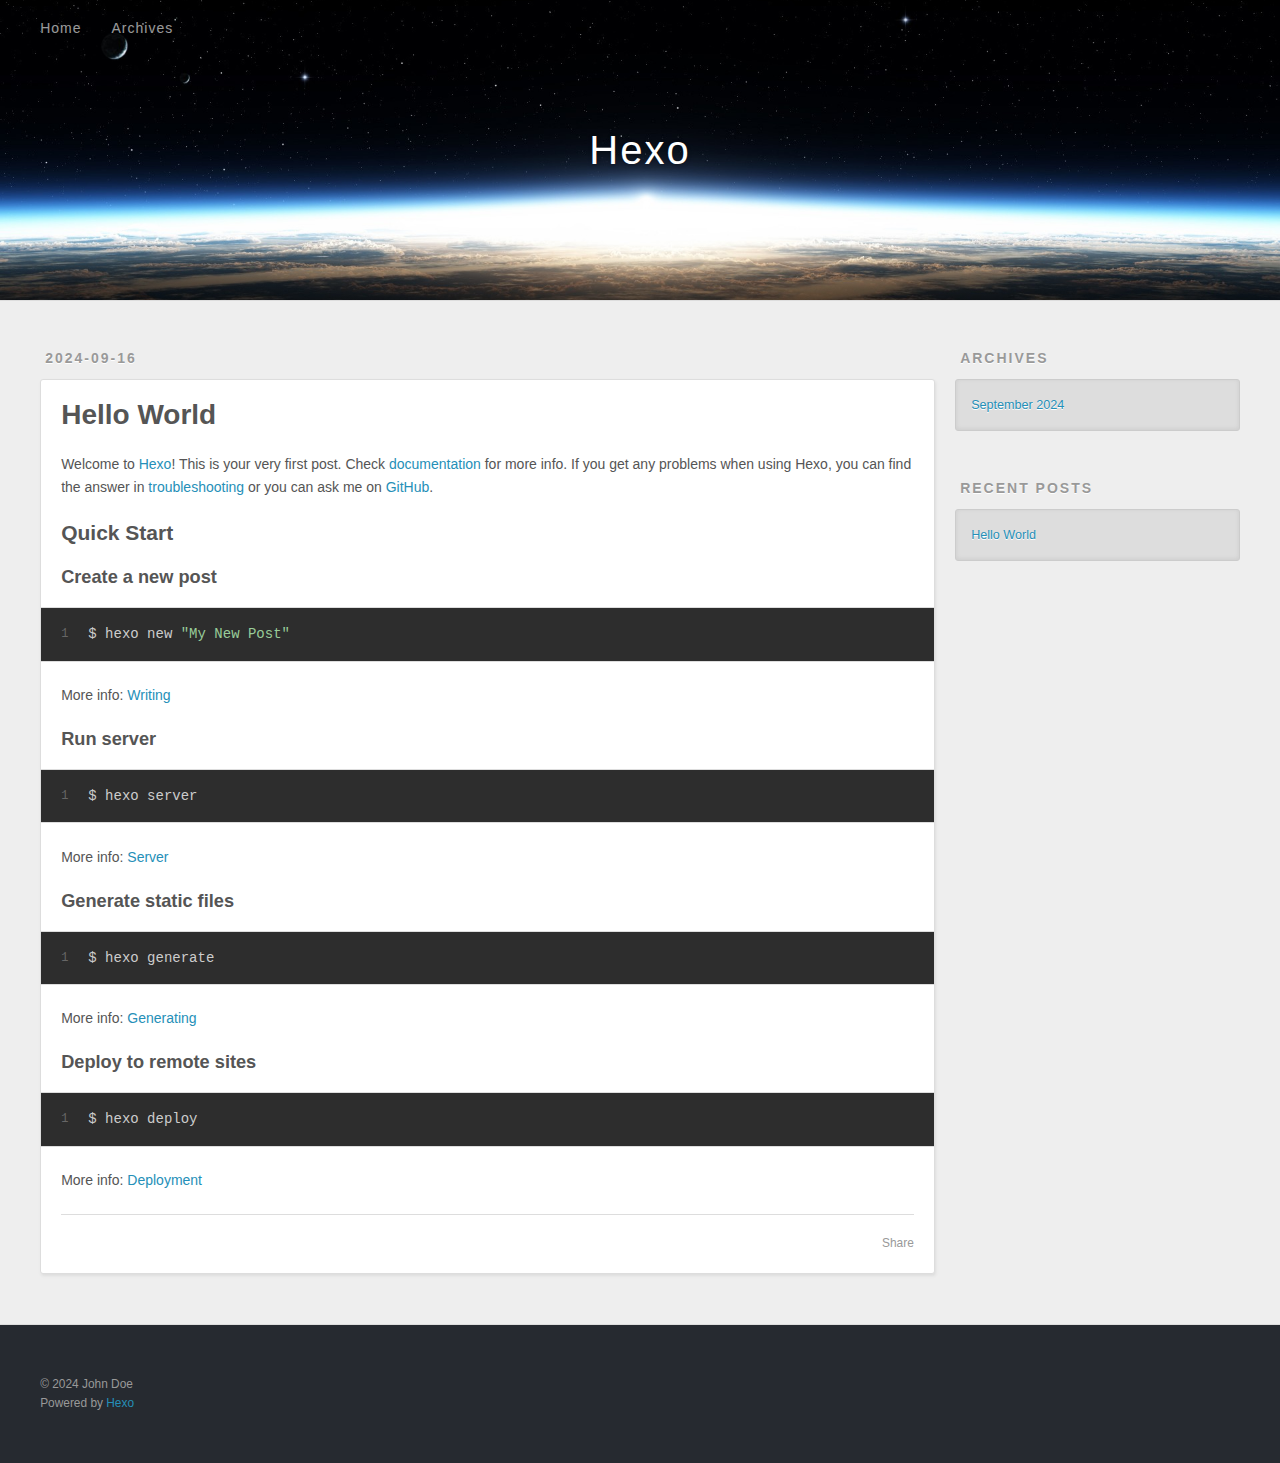
==== index.html @ b33cf5ff "Site updated: 2024-09-29 11:57:43" ====
<!DOCTYPE html>
<html>
<head>
  <meta charset="utf-8">
  
  
  <title>Hexo</title>
  <meta name="viewport" content="width=device-width, initial-scale=1, shrink-to-fit=no">
  <meta property="og:type" content="website">
<meta property="og:title" content="Hexo">
<meta property="og:url" content="http://example.com/index.html">
<meta property="og:site_name" content="Hexo">
<meta property="og:locale" content="en_US">
<meta property="article:author" content="John Doe">
<meta name="twitter:card" content="summary">
  
    <link rel="alternate" href="/atom.xml" title="Hexo" type="application/atom+xml">
  
  
    <link rel="shortcut icon" href="/favicon.png">
  
  
  
<link rel="stylesheet" href="/css/style.css">

  
    
<link rel="stylesheet" href="/fancybox/jquery.fancybox.min.css">

  
  
<meta name="generator" content="Hexo 7.3.0"></head>

<body>
  <div id="container">
    <div id="wrap">
      <header id="header">
  <div id="banner"></div>
  <div id="header-outer" class="outer">
    <div id="header-title" class="inner">
      <h1 id="logo-wrap">
        <a href="/" id="logo">Hexo</a>
      </h1>
      
    </div>
    <div id="header-inner" class="inner">
      <nav id="main-nav">
        <a id="main-nav-toggle" class="nav-icon"><span class="fa fa-bars"></span></a>
        
          <a class="main-nav-link" href="/">Home</a>
        
          <a class="main-nav-link" href="/archives">Archives</a>
        
      </nav>
      <nav id="sub-nav">
        
        
          <a class="nav-icon" href="/atom.xml" title="RSS Feed"><span class="fa fa-rss"></span></a>
        
        <a class="nav-icon nav-search-btn" title="Search"><span class="fa fa-search"></span></a>
      </nav>
      <div id="search-form-wrap">
        <form action="//google.com/search" method="get" accept-charset="UTF-8" class="search-form"><input type="search" name="q" class="search-form-input" placeholder="Search"><button type="submit" class="search-form-submit">&#xF002;</button><input type="hidden" name="sitesearch" value="http://example.com"></form>
      </div>
    </div>
  </div>
</header>

      <div class="outer">
        <section id="main">
  
    <article id="post-hello-world" class="h-entry article article-type-post" itemprop="blogPost" itemscope itemtype="https://schema.org/BlogPosting">
  <div class="article-meta">
    <a href="/2024/09/16/hello-world/" class="article-date">
  <time class="dt-published" datetime="2024-09-16T00:09:09.531Z" itemprop="datePublished">2024-09-16</time>
</a>
    
  </div>
  <div class="article-inner">
    
    
      <header class="article-header">
        
  
    <h1 itemprop="name">
      <a class="p-name article-title" href="/2024/09/16/hello-world/">Hello World</a>
    </h1>
  

      </header>
    
    <div class="e-content article-entry" itemprop="articleBody">
      
        <p>Welcome to <a target="_blank" rel="noopener" href="https://hexo.io/">Hexo</a>! This is your very first post. Check <a target="_blank" rel="noopener" href="https://hexo.io/docs/">documentation</a> for more info. If you get any problems when using Hexo, you can find the answer in <a target="_blank" rel="noopener" href="https://hexo.io/docs/troubleshooting.html">troubleshooting</a> or you can ask me on <a target="_blank" rel="noopener" href="https://github.com/hexojs/hexo/issues">GitHub</a>.</p>
<h2 id="Quick-Start"><a href="#Quick-Start" class="headerlink" title="Quick Start"></a>Quick Start</h2><h3 id="Create-a-new-post"><a href="#Create-a-new-post" class="headerlink" title="Create a new post"></a>Create a new post</h3><figure class="highlight bash"><table><tr><td class="gutter"><pre><span class="line">1</span><br></pre></td><td class="code"><pre><span class="line">$ hexo new <span class="string">&quot;My New Post&quot;</span></span><br></pre></td></tr></table></figure>

<p>More info: <a target="_blank" rel="noopener" href="https://hexo.io/docs/writing.html">Writing</a></p>
<h3 id="Run-server"><a href="#Run-server" class="headerlink" title="Run server"></a>Run server</h3><figure class="highlight bash"><table><tr><td class="gutter"><pre><span class="line">1</span><br></pre></td><td class="code"><pre><span class="line">$ hexo server</span><br></pre></td></tr></table></figure>

<p>More info: <a target="_blank" rel="noopener" href="https://hexo.io/docs/server.html">Server</a></p>
<h3 id="Generate-static-files"><a href="#Generate-static-files" class="headerlink" title="Generate static files"></a>Generate static files</h3><figure class="highlight bash"><table><tr><td class="gutter"><pre><span class="line">1</span><br></pre></td><td class="code"><pre><span class="line">$ hexo generate</span><br></pre></td></tr></table></figure>

<p>More info: <a target="_blank" rel="noopener" href="https://hexo.io/docs/generating.html">Generating</a></p>
<h3 id="Deploy-to-remote-sites"><a href="#Deploy-to-remote-sites" class="headerlink" title="Deploy to remote sites"></a>Deploy to remote sites</h3><figure class="highlight bash"><table><tr><td class="gutter"><pre><span class="line">1</span><br></pre></td><td class="code"><pre><span class="line">$ hexo deploy</span><br></pre></td></tr></table></figure>

<p>More info: <a target="_blank" rel="noopener" href="https://hexo.io/docs/one-command-deployment.html">Deployment</a></p>

      
    </div>
    <footer class="article-footer">
      <a data-url="http://example.com/2024/09/16/hello-world/" data-id="cm1n1f60j0000wnc9cmg656zf" data-title="Hello World" class="article-share-link"><span class="fa fa-share">Share</span></a>
      
      
      
    </footer>
  </div>
  
</article>



  


</section>
        
          <aside id="sidebar">
  
    

  
    

  
    
  
    
  <div class="widget-wrap">
    <h3 class="widget-title">Archives</h3>
    <div class="widget">
      <ul class="archive-list"><li class="archive-list-item"><a class="archive-list-link" href="/archives/2024/09/">September 2024</a></li></ul>
    </div>
  </div>


  
    
  <div class="widget-wrap">
    <h3 class="widget-title">Recent Posts</h3>
    <div class="widget">
      <ul>
        
          <li>
            <a href="/2024/09/16/hello-world/">Hello World</a>
          </li>
        
      </ul>
    </div>
  </div>

  
</aside>
        
      </div>
      <footer id="footer">
  
  <div class="outer">
    <div id="footer-info" class="inner">
      
      &copy; 2024 John Doe<br>
      Powered by <a href="https://hexo.io/" target="_blank">Hexo</a>
    </div>
  </div>
</footer>

    </div>
    <nav id="mobile-nav">
  
    <a href="/" class="mobile-nav-link">Home</a>
  
    <a href="/archives" class="mobile-nav-link">Archives</a>
  
</nav>
    


<script src="/js/jquery-3.6.4.min.js"></script>



  
<script src="/fancybox/jquery.fancybox.min.js"></script>




<script src="/js/script.js"></script>





  </div>
</body>
</html>
---- css/style.css ----
body {
  width: 100%;
}
body:before,
body:after {
  content: "";
  display: table;
}
body:after {
  clear: both;
}
html,
body,
div,
span,
applet,
object,
iframe,
h1,
h2,
h3,
h4,
h5,
h6,
p,
blockquote,
pre,
a,
abbr,
acronym,
address,
big,
cite,
code,
del,
dfn,
em,
img,
ins,
kbd,
q,
s,
samp,
small,
strike,
strong,
sub,
sup,
tt,
var,
dl,
dt,
dd,
ol,
ul,
li,
fieldset,
form,
label,
legend,
table,
caption,
tbody,
tfoot,
thead,
tr,
th,
td {
  margin: 0;
  padding: 0;
  border: 0;
  outline: 0;
  font-weight: inherit;
  font-style: inherit;
  font-family: inherit;
  font-size: 100%;
  vertical-align: baseline;
}
body {
  line-height: 1;
  color: #000;
  background: #fff;
}
ol,
ul {
  list-style: none;
}
table {
  border-collapse: separate;
  border-spacing: 0;
  vertical-align: middle;
}
caption,
th,
td {
  text-align: left;
  font-weight: normal;
  vertical-align: middle;
}
a img {
  border: none;
}
input,
button {
  margin: 0;
  padding: 0;
}
input::-moz-focus-inner,
button::-moz-focus-inner {
  border: 0;
  padding: 0;
}
html,
body,
#container {
  height: 100%;
}
body {
  background: #eee;
  font: 14px -apple-system, BlinkMacSystemFont, "Segoe UI", "Roboto", "Oxygen", "Ubuntu", "Cantarell", "Fira Sans", "Droid Sans", "Helvetica Neue", sans-serif;
  -webkit-text-size-adjust: 100%;
}
.outer {
  max-width: 1220px;
  margin: 0 auto;
  padding: 0 20px;
}
.outer:before,
.outer:after {
  content: "";
  display: table;
}
.outer:after {
  clear: both;
}
.inner {
  display: inline;
  float: left;
  width: 98.33333333333333%;
  margin: 0 0.833333333333333%;
}
.left,
.alignleft {
  float: left;
}
.right,
.alignright {
  float: right;
}
.clear {
  clear: both;
}
#container {
  position: relative;
}
.mobile-nav-on {
  overflow: hidden;
}
#wrap {
  height: 100%;
  width: 100%;
  position: absolute;
  top: 0;
  left: 0;
  -webkit-transition: 0.2s ease-out;
  -moz-transition: 0.2s ease-out;
  -ms-transition: 0.2s ease-out;
  transition: 0.2s ease-out;
  z-index: 1;
  background: #eee;
}
.mobile-nav-on #wrap {
  left: 280px;
}
@media screen and (min-width: 768px) {
  #main {
    display: inline;
    float: left;
    width: 73.33333333333333%;
    margin: 0 0.833333333333333%;
  }
}
.article-date,
.article-category-link,
.archive-year,
.widget-title {
  text-decoration: none;
  text-transform: uppercase;
  letter-spacing: 2px;
  color: #999;
  margin-bottom: 1em;
  margin-left: 5px;
  line-height: 1em;
  text-shadow: 0 1px #fff;
  font-weight: bold;
}
.article-inner,
.archive-article-inner {
  background: #fff;
  -webkit-box-shadow: 1px 2px 3px #ddd;
  box-shadow: 1px 2px 3px #ddd;
  border: 1px solid #ddd;
  border-radius: 3px;
}
.article-entry h1,
.widget h1 {
  font-size: 2em;
}
.article-entry h2,
.widget h2 {
  font-size: 1.5em;
}
.article-entry h3,
.widget h3 {
  font-size: 1.3em;
}
.article-entry h4,
.widget h4 {
  font-size: 1.2em;
}
.article-entry h5,
.widget h5 {
  font-size: 1em;
}
.article-entry h6,
.widget h6 {
  font-size: 1em;
  color: #999;
}
.article-entry hr,
.widget hr {
  border: 1px dashed #ddd;
}
.article-entry strong,
.widget strong {
  font-weight: bold;
}
.article-entry em,
.widget em,
.article-entry cite,
.widget cite {
  font-style: italic;
}
.article-entry sup,
.widget sup,
.article-entry sub,
.widget sub {
  font-size: 0.75em;
  line-height: 0;
  position: relative;
  vertical-align: baseline;
}
.article-entry sup,
.widget sup {
  top: -0.5em;
}
.article-entry sub,
.widget sub {
  bottom: -0.2em;
}
.article-entry small,
.widget small {
  font-size: 0.85em;
}
.article-entry acronym,
.widget acronym,
.article-entry abbr,
.widget abbr {
  border-bottom: 1px dotted;
}
.article-entry ul,
.widget ul,
.article-entry ol,
.widget ol,
.article-entry dl,
.widget dl {
  margin: 0 20px;
  line-height: 1.6em;
}
.article-entry ul ul,
.widget ul ul,
.article-entry ol ul,
.widget ol ul,
.article-entry ul ol,
.widget ul ol,
.article-entry ol ol,
.widget ol ol {
  margin-top: 0;
  margin-bottom: 0;
}
.article-entry ul,
.widget ul {
  list-style: disc;
}
.article-entry ol,
.widget ol {
  list-style: decimal;
}
.article-entry dt,
.widget dt {
  font-weight: bold;
}
#header {
  height: 300px;
  position: relative;
  border-bottom: 1px solid #ddd;
}
#header:before,
#header:after {
  content: "";
  position: absolute;
  left: 0;
  right: 0;
  height: 40px;
}
#header:before {
  top: 0;
  background: -webkit-linear-gradient(rgba(0,0,0,0.2), transparent);
  background: -moz-linear-gradient(rgba(0,0,0,0.2), transparent);
  background: -ms-linear-gradient(rgba(0,0,0,0.2), transparent);
  background: linear-gradient(rgba(0,0,0,0.2), transparent);
}
#header:after {
  bottom: 0;
  background: -webkit-linear-gradient(transparent, rgba(0,0,0,0.2));
  background: -moz-linear-gradient(transparent, rgba(0,0,0,0.2));
  background: -ms-linear-gradient(transparent, rgba(0,0,0,0.2));
  background: linear-gradient(transparent, rgba(0,0,0,0.2));
}
#header-outer {
  height: 100%;
  position: relative;
}
#header-inner {
  position: relative;
  overflow: hidden;
}
#banner {
  position: absolute;
  top: 0;
  left: 0;
  width: 100%;
  height: 100%;
  background: url("images/banner.jpg") center #000;
  background-size: cover;
  z-index: -1;
}
#header-title {
  text-align: center;
  height: 40px;
  position: absolute;
  top: 50%;
  left: 0;
  margin-top: -20px;
}
#logo,
#subtitle {
  text-decoration: none;
  color: #fff;
  font-weight: 300;
  text-shadow: 0 1px 4px rgba(0,0,0,0.3);
}
#logo {
  font-size: 40px;
  line-height: 40px;
  letter-spacing: 2px;
}
#subtitle {
  font-size: 16px;
  line-height: 16px;
  letter-spacing: 1px;
}
#subtitle-wrap {
  margin-top: 16px;
}
#main-nav {
  float: left;
  margin-left: -15px;
}
.nav-icon,
.main-nav-link {
  float: left;
  color: #fff;
  opacity: 0.6;
  text-decoration: none;
  text-shadow: 0 1px rgba(0,0,0,0.2);
  -webkit-transition: opacity 0.2s;
  -moz-transition: opacity 0.2s;
  -ms-transition: opacity 0.2s;
  transition: opacity 0.2s;
  display: block;
  padding: 20px 15px;
}
.nav-icon:hover,
.main-nav-link:hover {
  opacity: 1;
}
.nav-icon {
  text-align: center;
  font-size: 14px;
  width: 14px;
  height: 14px;
  padding: 20px 15px;
  position: relative;
  cursor: pointer;
}
.main-nav-link {
  font-weight: 300;
  letter-spacing: 1px;
}
@media screen and (max-width: 479px) {
  .main-nav-link {
    display: none;
  }
}
#main-nav-toggle {
  display: none;
}
@media screen and (max-width: 479px) {
  #main-nav-toggle {
    display: block;
  }
}
#sub-nav {
  float: right;
  margin-right: -15px;
}
#search-form-wrap {
  position: absolute;
  top: 15px;
  width: 150px;
  height: 30px;
  right: -150px;
  opacity: 0;
  -webkit-transition: 0.2s ease-out;
  -moz-transition: 0.2s ease-out;
  -ms-transition: 0.2s ease-out;
  transition: 0.2s ease-out;
}
#search-form-wrap.on {
  opacity: 1;
  right: 0;
}
@media screen and (max-width: 479px) {
  #search-form-wrap {
    width: 100%;
    right: -100%;
  }
}
.search-form {
  position: absolute;
  top: 0;
  left: 0;
  right: 0;
  background: #fff;
  padding: 5px 15px;
  border-radius: 15px;
  -webkit-box-shadow: 0 0 10px rgba(0,0,0,0.3);
  box-shadow: 0 0 10px rgba(0,0,0,0.3);
}
.search-form-input {
  border: none;
  background: none;
  color: #555;
  width: 100%;
  font: 13px -apple-system, BlinkMacSystemFont, "Segoe UI", "Roboto", "Oxygen", "Ubuntu", "Cantarell", "Fira Sans", "Droid Sans", "Helvetica Neue", sans-serif;
  outline: none;
}
.search-form-input::-webkit-search-results-decoration,
.search-form-input::-webkit-search-cancel-button {
  -webkit-appearance: none;
}
.search-form-submit {
  position: absolute;
  top: 50%;
  right: 10px;
  margin-top: -7px;
  font: 13px ForkAwesome;
  border: none;
  background: none;
  color: #bbb;
  cursor: pointer;
}
.search-form-submit:hover,
.search-form-submit:focus {
  color: #777;
}
.article {
  margin: 50px 0;
}
.article-inner {
  overflow: hidden;
}
.article-meta:before,
.article-meta:after {
  content: "";
  display: table;
}
.article-meta:after {
  clear: both;
}
.article-date {
  float: left;
}
.article-category {
  float: left;
  line-height: 1em;
  color: #ccc;
  text-shadow: 0 1px #fff;
  margin-left: 8px;
}
.article-category:before {
  content: "\2022";
}
.article-category-link {
  margin: 0 12px 1em;
}
.article-header {
  padding: 20px 20px 0;
}
.article-title {
  text-decoration: none;
  font-size: 2em;
  font-weight: bold;
  color: #555;
  line-height: 1.1em;
  -webkit-transition: color 0.2s;
  -moz-transition: color 0.2s;
  -ms-transition: color 0.2s;
  transition: color 0.2s;
}
a.article-title:hover {
  color: #258fb8;
}
.article-entry {
  color: #555;
  padding: 0 20px;
}
.article-entry:before,
.article-entry:after {
  content: "";
  display: table;
}
.article-entry:after {
  clear: both;
}
.article-entry p,
.article-entry table {
  line-height: 1.6em;
  margin: 1.6em 0;
}
.article-entry h1,
.article-entry h2,
.article-entry h3,
.article-entry h4,
.article-entry h5,
.article-entry h6 {
  font-weight: bold;
}
.article-entry h1,
.article-entry h2,
.article-entry h3,
.article-entry h4,
.article-entry h5,
.article-entry h6 {
  line-height: 1.1em;
  margin: 1.1em 0;
}
.article-entry a {
  color: #258fb8;
  text-decoration: none;
}
.article-entry a:hover {
  text-decoration: underline;
}
.article-entry ul,
.article-entry ol,
.article-entry dl {
  margin-top: 1.6em;
  margin-bottom: 1.6em;
}
.article-entry img,
.article-entry video {
  max-width: 100%;
  height: auto;
  display: block;
  margin: auto;
}
.article-entry iframe {
  border: none;
}
.article-entry table {
  width: 100%;
  border-collapse: collapse;
  border-spacing: 0;
}
.article-entry th {
  font-weight: bold;
  border-bottom: 3px solid #ddd;
  padding-bottom: 0.5em;
}
.article-entry td {
  border-bottom: 1px solid #ddd;
  padding: 10px 0;
}
.article-entry blockquote {
  font-family: Georgia, "Times New Roman", serif;
  margin: 1.6em 20px;
  text-align: center;
}
.article-entry blockquote footer {
  font-size: 14px;
  margin: 1.6em 0;
  font-family: -apple-system, BlinkMacSystemFont, "Segoe UI", "Roboto", "Oxygen", "Ubuntu", "Cantarell", "Fira Sans", "Droid Sans", "Helvetica Neue", sans-serif;
}
.article-entry blockquote footer cite:before {
  content: "—";
  padding: 0 0.5em;
}
.article-entry .pullquote {
  text-align: left;
  width: 45%;
  margin: 0;
}
.article-entry .pullquote.left {
  margin-left: 0.5em;
  margin-right: 1em;
}
.article-entry .pullquote.right {
  margin-right: 0.5em;
  margin-left: 1em;
}
.article-entry .caption {
  color: #999;
  display: block;
  font-size: 0.9em;
  margin-top: 0.5em;
  position: relative;
  text-align: center;
}
.article-entry .video-container {
  position: relative;
  padding-top: 56.25%;
  height: 0;
  overflow: hidden;
}
.article-entry .video-container iframe,
.article-entry .video-container object,
.article-entry .video-container embed {
  position: absolute;
  top: 0;
  left: 0;
  width: 100%;
  height: 100%;
  margin-top: 0;
}
.article-more-link a {
  display: inline-block;
  line-height: 1em;
  padding: 6px 15px;
  border-radius: 15px;
  background: #eee;
  color: #999;
  text-shadow: 0 1px #fff;
  text-decoration: none;
}
.article-more-link a:hover {
  background: #258fb8;
  color: #fff;
  text-decoration: none;
  text-shadow: 0 1px #1e7293;
}
.article-footer {
  font-size: 0.85em;
  line-height: 1.6em;
  border-top: 1px solid #ddd;
  padding-top: 1.6em;
  margin: 0 20px 20px;
}
.article-footer:before,
.article-footer:after {
  content: "";
  display: table;
}
.article-footer:after {
  clear: both;
}
.article-footer a {
  color: #999;
  text-decoration: none;
}
.article-footer a:hover {
  color: #555;
}
.article-tag-list-item {
  float: left;
  margin-right: 10px;
}
.article-tag-list-link:before {
  content: "#";
}
.article-comment-link {
  float: right;
}
.article-comment-link:before {
  padding-right: 8px;
}
.article-share-link {
  cursor: pointer;
  float: right;
  margin-left: 20px;
}
.article-share-link:before {
  padding-right: 6px;
}
#article-nav {
  position: relative;
}
#article-nav:before,
#article-nav:after {
  content: "";
  display: table;
}
#article-nav:after {
  clear: both;
}
@media screen and (min-width: 768px) {
  #article-nav {
    margin: 50px 0;
  }
  #article-nav:before {
    width: 8px;
    height: 8px;
    position: absolute;
    top: 50%;
    left: 50%;
    margin-top: -4px;
    margin-left: -4px;
    content: "";
    border-radius: 50%;
    background: #ddd;
    -webkit-box-shadow: 0 1px 2px #fff;
    box-shadow: 0 1px 2px #fff;
  }
}
.article-nav-link-wrap {
  text-decoration: none;
  text-shadow: 0 1px #fff;
  color: #999;
  -webkit-box-sizing: border-box;
  -moz-box-sizing: border-box;
  box-sizing: border-box;
  margin-top: 50px;
  text-align: center;
  display: block;
}
.article-nav-link-wrap:hover {
  color: #555;
}
@media screen and (min-width: 768px) {
  .article-nav-link-wrap {
    width: 50%;
    margin-top: 0;
  }
}
@media screen and (min-width: 768px) {
  #article-nav-newer {
    float: left;
    text-align: right;
    padding-right: 20px;
  }
}
@media screen and (min-width: 768px) {
  #article-nav-older {
    float: right;
    text-align: left;
    padding-left: 20px;
  }
}
.article-nav-caption {
  text-transform: uppercase;
  letter-spacing: 2px;
  color: #ddd;
  line-height: 1em;
  font-weight: bold;
}
#article-nav-newer .article-nav-caption {
  margin-right: -2px;
}
.article-nav-title {
  font-size: 0.85em;
  line-height: 1.6em;
  margin-top: 0.5em;
}
.article-share-box {
  position: absolute;
  display: none;
  background: #fff;
  -webkit-box-shadow: 1px 2px 10px rgba(0,0,0,0.2);
  box-shadow: 1px 2px 10px rgba(0,0,0,0.2);
  border-radius: 3px;
  margin-left: -145px;
  overflow: hidden;
  z-index: 1;
}
.article-share-box.on {
  display: block;
}
.article-share-input {
  width: 100%;
  background: none;
  -webkit-box-sizing: border-box;
  -moz-box-sizing: border-box;
  box-sizing: border-box;
  font: 14px -apple-system, BlinkMacSystemFont, "Segoe UI", "Roboto", "Oxygen", "Ubuntu", "Cantarell", "Fira Sans", "Droid Sans", "Helvetica Neue", sans-serif;
  padding: 0 15px;
  color: #555;
  outline: none;
  border: 1px solid #ddd;
  border-radius: 3px 3px 0 0;
  height: 36px;
  line-height: 36px;
}
.article-share-links {
  background: #eee;
}
.article-share-links:before,
.article-share-links:after {
  content: "";
  display: table;
}
.article-share-links:after {
  clear: both;
}
.article-share-twitter,
.article-share-facebook,
.article-share-pinterest,
.article-share-linkedin {
  width: 50px;
  height: 36px;
  display: block;
  float: left;
  position: relative;
  color: #999;
  text-shadow: 0 1px #fff;
}
.article-share-twitter:before,
.article-share-facebook:before,
.article-share-pinterest:before,
.article-share-linkedin:before {
  font-size: 20px;
  width: 20px;
  height: 20px;
  position: absolute;
  top: 50%;
  left: 50%;
  margin-top: -10px;
  margin-left: -10px;
  text-align: center;
}
.article-share-twitter:hover,
.article-share-facebook:hover,
.article-share-pinterest:hover,
.article-share-linkedin:hover {
  color: #fff;
}
.article-share-twitter:hover {
  background: #00aced;
  text-shadow: 0 1px #008abe;
}
.article-share-facebook:hover {
  background: #3b5998;
  text-shadow: 0 1px #2f477a;
}
.article-share-pinterest:hover {
  background: #cb2027;
  text-shadow: 0 1px #a21a1f;
}
.article-share-linkedin:hover {
  background: #0077b5;
  text-shadow: 0 1px #005f91;
}
.article-gallery {
  background: #000;
  position: relative;
}
.article-gallery-photos {
  position: relative;
  overflow: hidden;
}
.article-gallery-img {
  display: none;
  max-width: 100%;
}
.article-gallery-img:first-child {
  display: block;
}
.article-gallery-img.loaded {
  position: absolute;
  display: block;
}
.article-gallery-img img {
  display: block;
  max-width: 100%;
  margin: 0 auto;
}
#comments {
  background: #fff;
  -webkit-box-shadow: 1px 2px 3px #ddd;
  box-shadow: 1px 2px 3px #ddd;
  padding: 20px;
  border: 1px solid #ddd;
  border-radius: 3px;
  margin: 50px 0;
}
#comments a {
  color: #258fb8;
}
.archives-wrap {
  margin: 50px 0;
}
.archives:before,
.archives:after {
  content: "";
  display: table;
}
.archives:after {
  clear: both;
}
.archive-year-wrap {
  margin-bottom: 1em;
}
.archives {
  -webkit-column-gap: 10px;
  -moz-column-gap: 10px;
  column-gap: 10px;
}
@media screen and (min-width: 480px) and (max-width: 767px) {
  .archives {
    -webkit-column-count: 2;
    -moz-column-count: 2;
    column-count: 2;
  }
}
@media screen and (min-width: 768px) {
  .archives {
    -webkit-column-count: 3;
    -moz-column-count: 3;
    column-count: 3;
  }
}
.archive-article {
  -webkit-column-break-inside: avoid;
  page-break-inside: avoid;
  overflow: hidden;
  break-inside: avoid-column;
}
.archive-article-inner {
  padding: 10px;
  margin-bottom: 15px;
}
.archive-article-title {
  text-decoration: none;
  font-weight: bold;
  color: #555;
  -webkit-transition: color 0.2s;
  -moz-transition: color 0.2s;
  -ms-transition: color 0.2s;
  transition: color 0.2s;
  line-height: 1.6em;
}
.archive-article-title:hover {
  color: #258fb8;
}
.archive-article-footer {
  margin-top: 1em;
}
.archive-article-date {
  color: #999;
  text-decoration: none;
  font-size: 0.85em;
  line-height: 1em;
  margin-bottom: 0.5em;
  display: block;
}
#page-nav {
  margin: 50px auto;
  background: #fff;
  -webkit-box-shadow: 1px 2px 3px #ddd;
  box-shadow: 1px 2px 3px #ddd;
  border: 1px solid #ddd;
  border-radius: 3px;
  text-align: center;
  color: #999;
  overflow: hidden;
}
#page-nav:before,
#page-nav:after {
  content: "";
  display: table;
}
#page-nav:after {
  clear: both;
}
#page-nav a,
#page-nav span {
  padding: 10px 20px;
  line-height: 1;
  height: 2ex;
}
#page-nav a {
  color: #999;
  text-decoration: none;
}
#page-nav a:hover {
  background: #999;
  color: #fff;
}
#page-nav .prev {
  float: left;
}
#page-nav .next {
  float: right;
}
#page-nav .page-number {
  display: inline-block;
}
@media screen and (max-width: 479px) {
  #page-nav .page-number {
    display: none;
  }
}
#page-nav .current {
  color: #555;
  font-weight: bold;
}
#page-nav .space {
  color: #ddd;
}
#footer {
  background: #262a30;
  padding: 50px 0;
  border-top: 1px solid #ddd;
  color: #999;
}
#footer a {
  color: #258fb8;
  text-decoration: none;
}
#footer a:hover {
  text-decoration: underline;
}
#footer-info {
  line-height: 1.6em;
  font-size: 0.85em;
}
.article-entry pre,
.article-entry .highlight {
  background: #2d2d2d;
  margin: 0 -20px;
  padding: 15px 20px;
  border-style: solid;
  border-color: #ddd;
  border-width: 1px 0;
  overflow: auto;
  color: #ccc;
  line-height: 22.400000000000002px;
}
.article-entry .highlight .gutter pre,
.article-entry .gist .gist-file .gist-data .line-numbers {
  color: #666;
  font-size: 0.85em;
}
.article-entry pre,
.article-entry code {
  font-family: "Source Code Pro", Consolas, Monaco, Menlo, Consolas, monospace;
}
.article-entry code {
  background: #eee;
  text-shadow: 0 1px #fff;
  padding: 0 0.3em;
}
.article-entry pre code {
  background: none;
  text-shadow: none;
  padding: 0;
}
.article-entry .highlight pre {
  border: none;
  margin: 0;
  padding: 0;
}
.article-entry .highlight table {
  margin: 0;
  width: auto;
}
.article-entry .highlight td {
  border: none;
  padding: 0;
}
.article-entry .highlight figcaption {
  font-size: 0.85em;
  color: #999;
  line-height: 1em;
  margin-bottom: 1em;
}
.article-entry .highlight figcaption:before,
.article-entry .highlight figcaption:after {
  content: "";
  display: table;
}
.article-entry .highlight figcaption:after {
  clear: both;
}
.article-entry .highlight figcaption a {
  float: right;
}
.article-entry .highlight .gutter {
  -moz-user-select: none;
  -ms-user-select: none;
  -webkit-user-select: none;
  -webkit-user-select: none;
  -moz-user-select: none;
  -ms-user-select: none;
  user-select: none;
}
.article-entry .highlight .gutter pre {
  text-align: right;
  padding-right: 20px;
}
.article-entry .highlight .line {
  height: 22.400000000000002px;
}
.article-entry .highlight .line.marked {
  background: #515151;
}
.article-entry .gist {
  margin: 0 -20px;
  border-style: solid;
  border-color: #ddd;
  border-width: 1px 0;
  background: #2d2d2d;
  padding: 15px 20px 15px 0;
}
.article-entry .gist .gist-file {
  border: none;
  font-family: "Source Code Pro", Consolas, Monaco, Menlo, Consolas, monospace;
  margin: 0;
}
.article-entry .gist .gist-file .gist-data {
  background: none;
  border: none;
}
.article-entry .gist .gist-file .gist-data .line-numbers {
  background: none;
  border: none;
  padding: 0 20px 0 0;
}
.article-entry .gist .gist-file .gist-data .line-data {
  padding: 0 !important;
}
.article-entry .gist .gist-file .highlight {
  margin: 0;
  padding: 0;
  border: none;
}
.article-entry .gist .gist-file .gist-meta {
  background: #2d2d2d;
  color: #999;
  font: 0.85em -apple-system, BlinkMacSystemFont, "Segoe UI", "Roboto", "Oxygen", "Ubuntu", "Cantarell", "Fira Sans", "Droid Sans", "Helvetica Neue", sans-serif;
  text-shadow: 0 0;
  padding: 0;
  margin-top: 1em;
  margin-left: 20px;
}
.article-entry .gist .gist-file .gist-meta a {
  color: #258fb8;
  font-weight: normal;
}
.article-entry .gist .gist-file .gist-meta a:hover {
  text-decoration: underline;
}
pre .comment,
pre .title {
  color: #999;
}
pre .variable,
pre .attribute,
pre .tag,
pre .regexp,
pre .ruby .constant,
pre .xml .tag .title,
pre .xml .pi,
pre .xml .doctype,
pre .html .doctype,
pre .css .id,
pre .css .class,
pre .css .pseudo {
  color: #f2777a;
}
pre .number,
pre .preprocessor,
pre .built_in,
pre .literal,
pre .params,
pre .constant {
  color: #f99157;
}
pre .class,
pre .ruby .class .title,
pre .css .rules .attribute {
  color: #9c9;
}
pre .string,
pre .value,
pre .inheritance,
pre .header,
pre .ruby .symbol,
pre .xml .cdata {
  color: #9c9;
}
pre .css .hexcolor {
  color: #6cc;
}
pre .function,
pre .python .decorator,
pre .python .title,
pre .ruby .function .title,
pre .ruby .title .keyword,
pre .perl .sub,
pre .javascript .title,
pre .coffeescript .title {
  color: #69c;
}
pre .keyword,
pre .javascript .function {
  color: #c9c;
}
@media screen and (max-width: 479px) {
  #mobile-nav {
    position: absolute;
    top: 0;
    left: 0;
    width: 280px;
    height: 100%;
    background: #191919;
    border-right: 1px solid #fff;
  }
}
@media screen and (max-width: 479px) {
  .mobile-nav-link {
    display: block;
    color: #999;
    text-decoration: none;
    padding: 15px 20px;
    font-weight: bold;
  }
  .mobile-nav-link:hover {
    color: #fff;
  }
}
@media screen and (min-width: 768px) {
  #sidebar {
    display: inline;
    float: left;
    width: 23.333333333333332%;
    margin: 0 0.833333333333333%;
  }
}
.widget-wrap {
  margin: 50px 0;
}
.widget {
  color: #777;
  text-shadow: 0 1px #fff;
  background: #ddd;
  -webkit-box-shadow: 0 -1px 4px #ccc inset;
  box-shadow: 0 -1px 4px #ccc inset;
  border: 1px solid #ccc;
  padding: 15px;
  border-radius: 3px;
}
.widget a {
  color: #258fb8;
  text-decoration: none;
}
.widget a:hover {
  text-decoration: underline;
}
.widget ul ul,
.widget ol ul,
.widget dl ul,
.widget ul ol,
.widget ol ol,
.widget dl ol,
.widget ul dl,
.widget ol dl,
.widget dl dl {
  margin-left: 15px;
  list-style: disc;
}
.widget {
  line-height: 1.6em;
  word-wrap: break-word;
  font-size: 0.9em;
}
.widget ul,
.widget ol {
  list-style: none;
  margin: 0;
}
.widget ul ul,
.widget ol ul,
.widget ul ol,
.widget ol ol {
  margin: 0 20px;
}
.widget ul ul,
.widget ol ul {
  list-style: disc;
}
.widget ul ol,
.widget ol ol {
  list-style: decimal;
}
.category-list-count,
.tag-list-count,
.archive-list-count {
  padding-left: 5px;
  color: #999;
  font-size: 0.85em;
}
.category-list-count:before,
.tag-list-count:before,
.archive-list-count:before {
  content: "(";
}
.category-list-count:after,
.tag-list-count:after,
.archive-list-count:after {
  content: ")";
}
.tagcloud a {
  margin-right: 5px;
  display: inline-block;
}
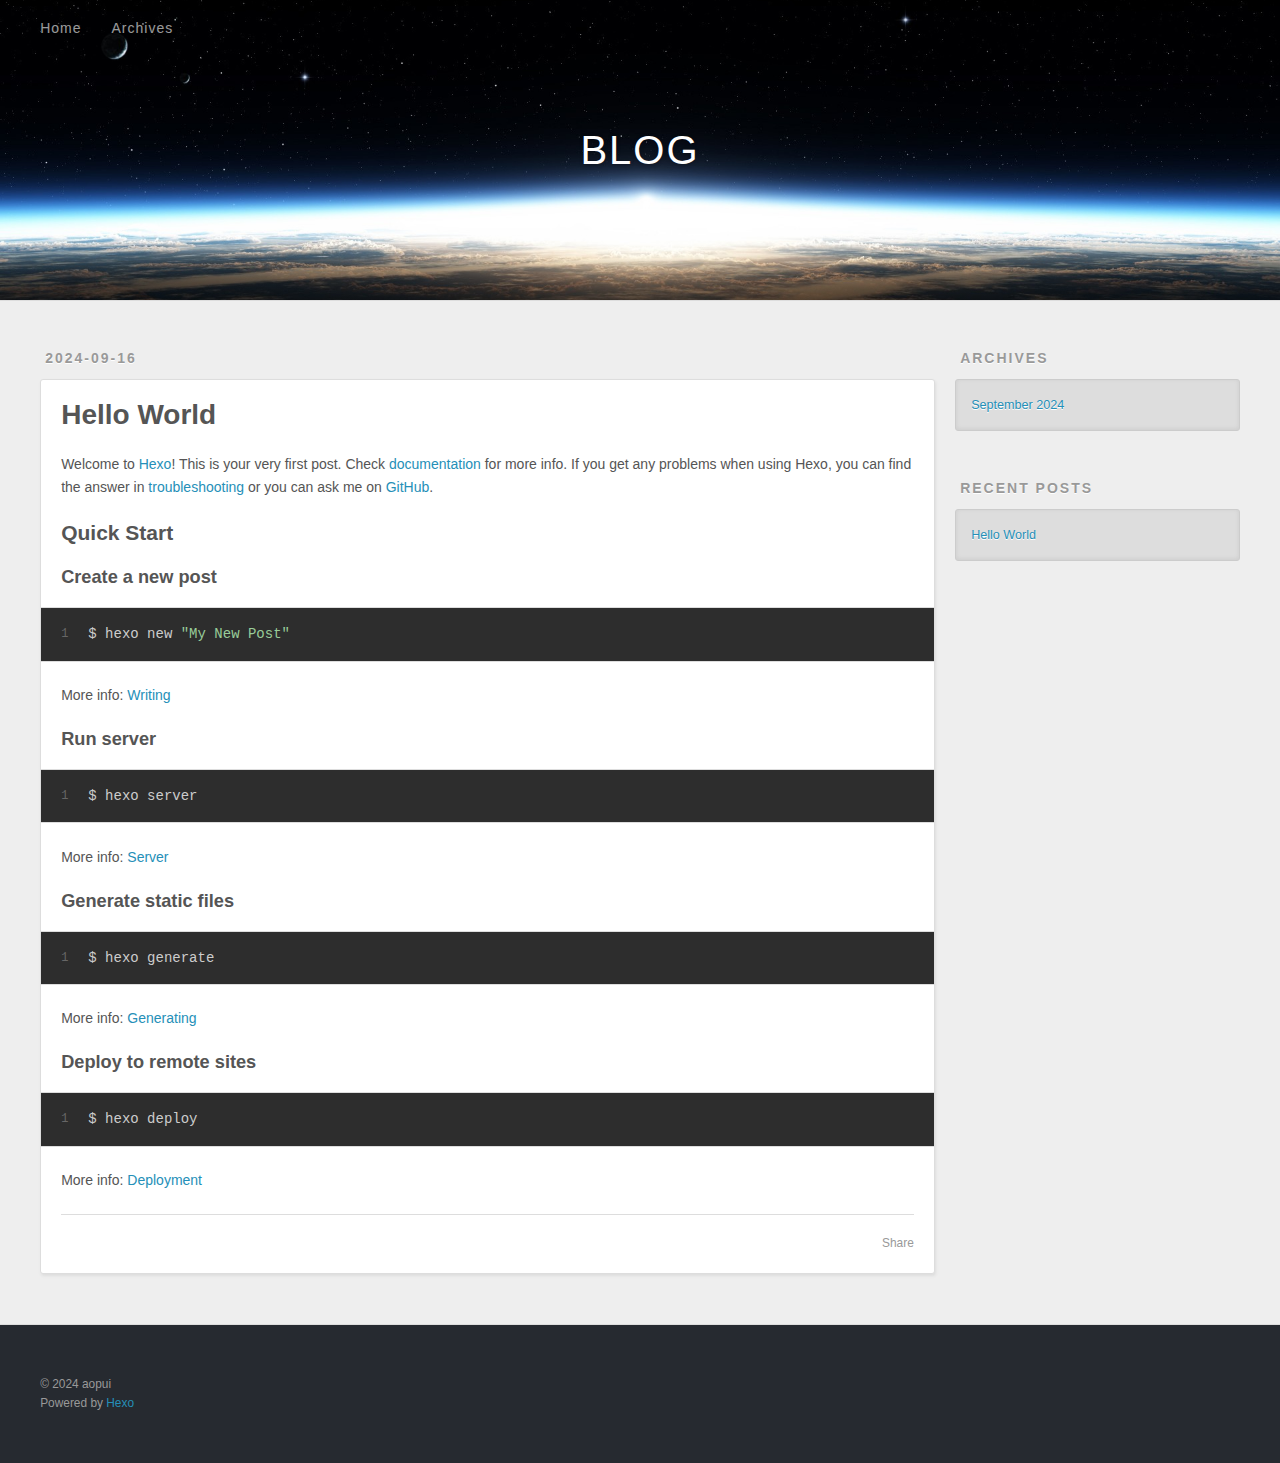
==== commit 2fd90ad9: "Site updated: 2024-09-29 12:00:28" ====
--- a/index.html
+++ b/index.html
@@ -4,17 +4,17 @@
   <meta charset="utf-8">
   
   
-  <title>Hexo</title>
+  <title>BLOG</title>
   <meta name="viewport" content="width=device-width, initial-scale=1, shrink-to-fit=no">
   <meta property="og:type" content="website">
-<meta property="og:title" content="Hexo">
+<meta property="og:title" content="BLOG">
 <meta property="og:url" content="http://example.com/index.html">
-<meta property="og:site_name" content="Hexo">
+<meta property="og:site_name" content="BLOG">
 <meta property="og:locale" content="en_US">
-<meta property="article:author" content="John Doe">
+<meta property="article:author" content="aopui">
 <meta name="twitter:card" content="summary">
   
-    <link rel="alternate" href="/atom.xml" title="Hexo" type="application/atom+xml">
+    <link rel="alternate" href="/atom.xml" title="BLOG" type="application/atom+xml">
   
   
     <link rel="shortcut icon" href="/favicon.png">
@@ -39,7 +39,7 @@
   <div id="header-outer" class="outer">
     <div id="header-title" class="inner">
       <h1 id="logo-wrap">
-        <a href="/" id="logo">Hexo</a>
+        <a href="/" id="logo">BLOG</a>
       </h1>
       
     </div>
@@ -167,7 +167,7 @@
   <div class="outer">
     <div id="footer-info" class="inner">
       
-      &copy; 2024 John Doe<br>
+      &copy; 2024 aopui<br>
       Powered by <a href="https://hexo.io/" target="_blank">Hexo</a>
     </div>
   </div>
